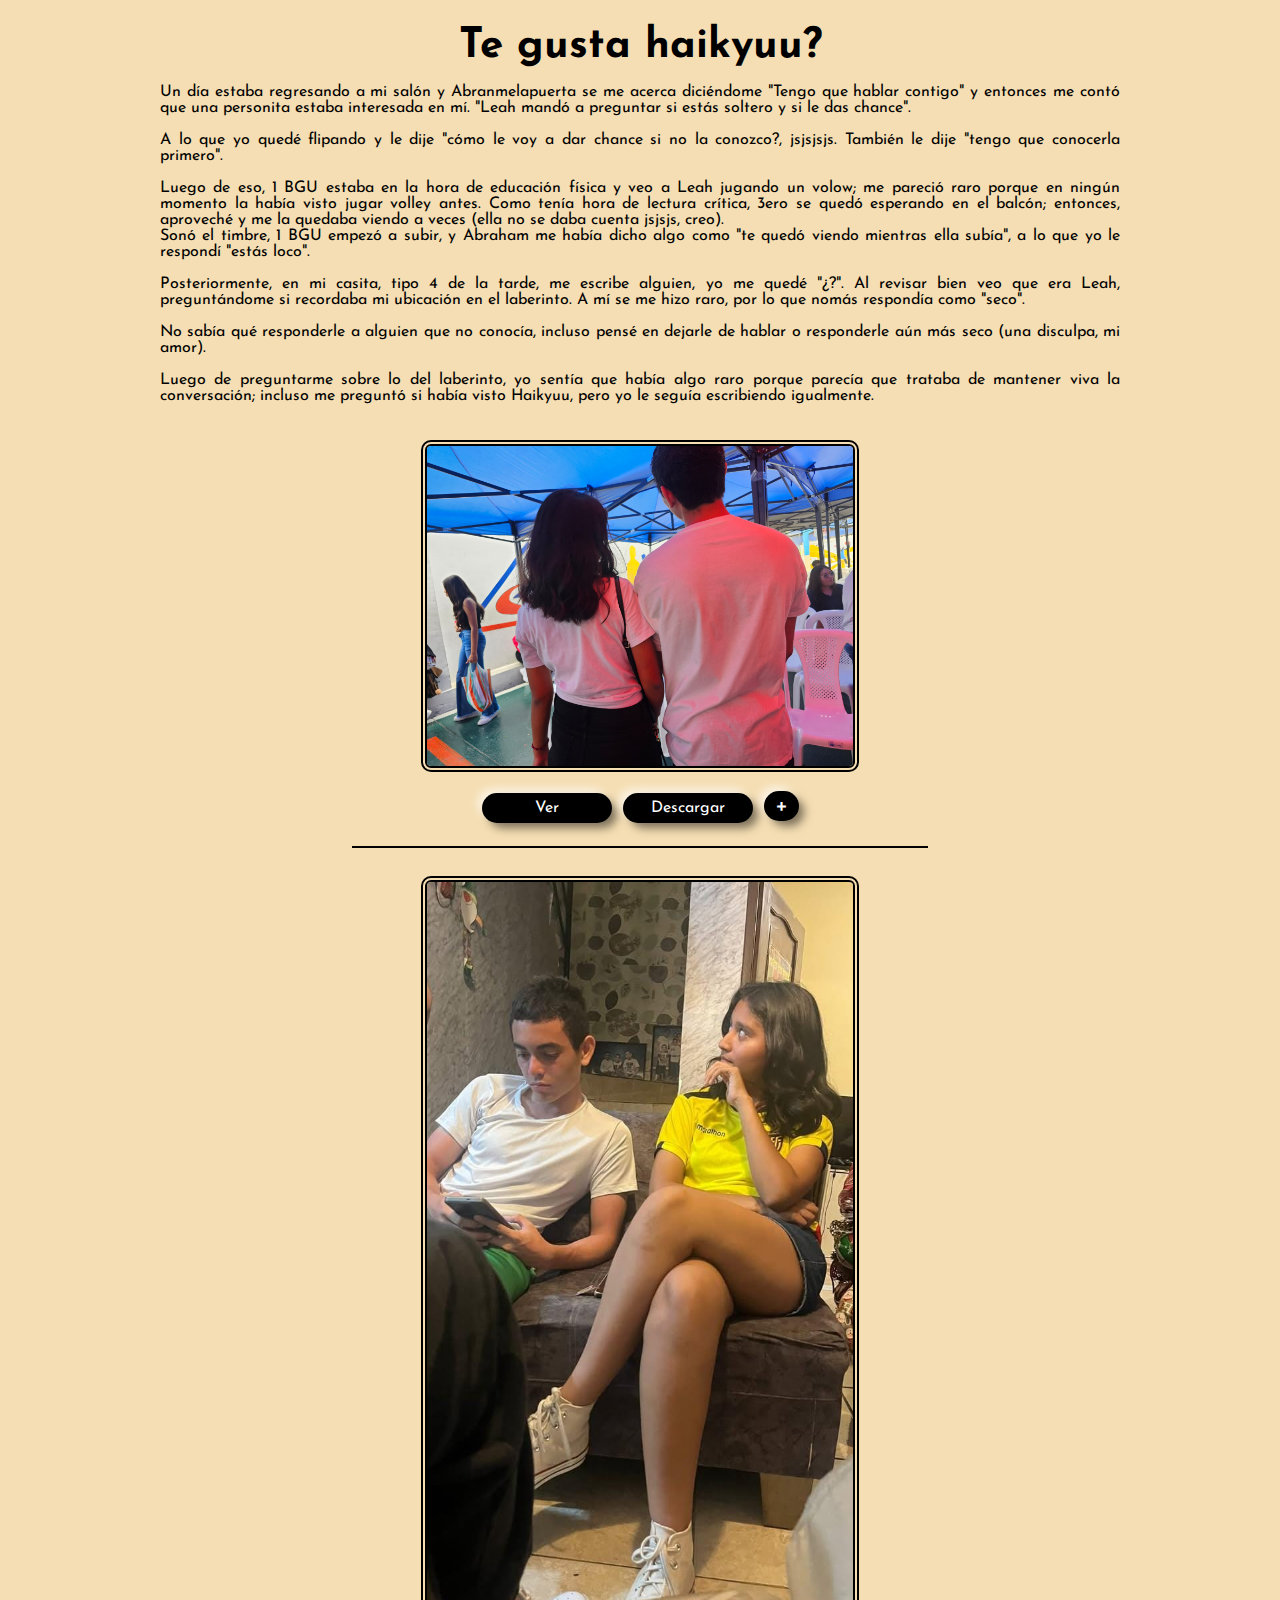
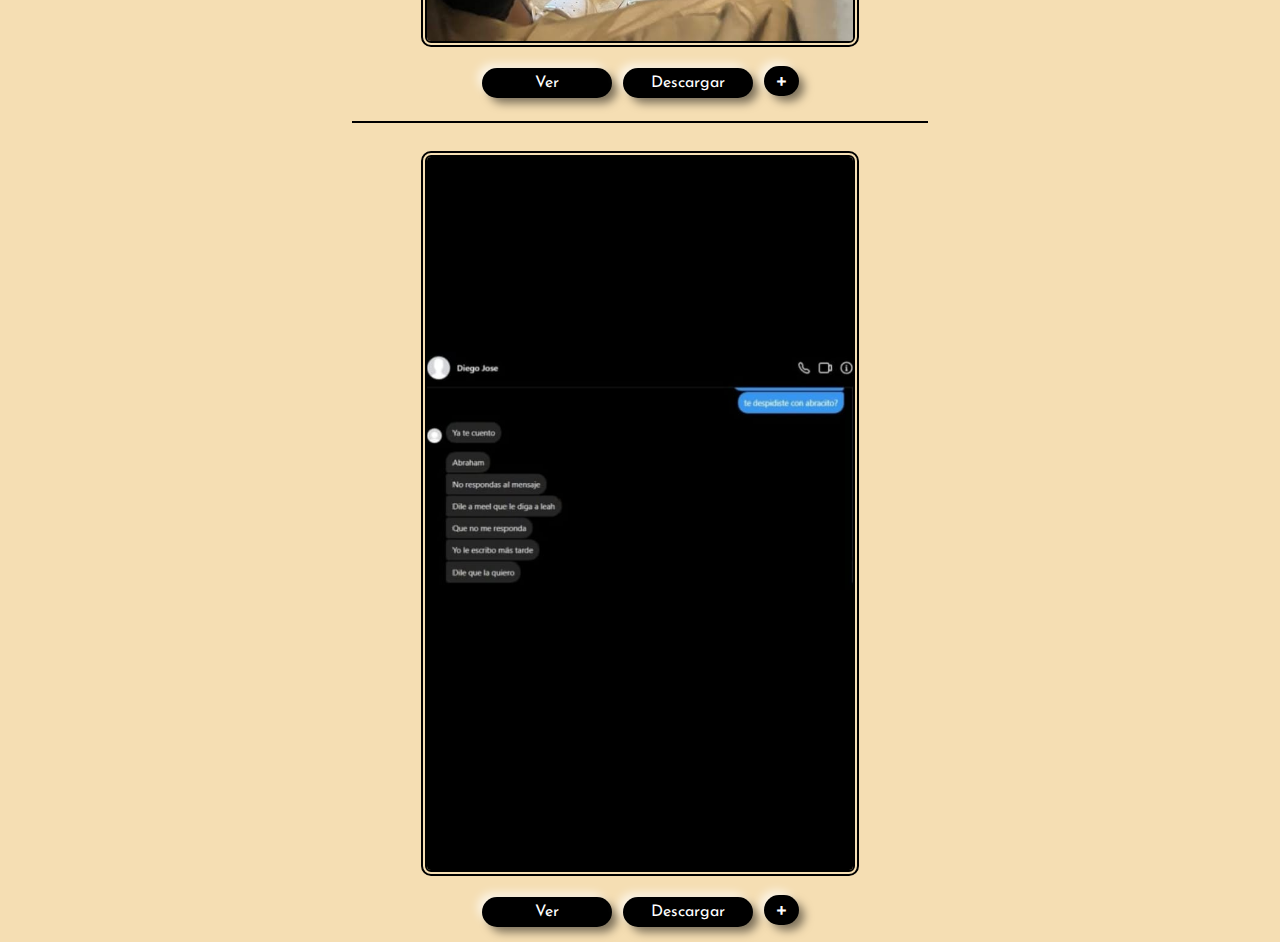
==== index.html @ f2c8a594 "nono" ====
<!DOCTYPE html>
<html>


    <head>
        <title>como saldra esto</title>
        <link rel="stylesheet" href="./styles.css">
        <meta name="viewport" content="width=device-width, initial-scale=1">
        <link rel="preconnect" href="https://fonts.googleapis.com">
        <link rel="preconnect" href="https://fonts.gstatic.com" crossorigin>
        <link href="https://fonts.googleapis.com/css2?family=Josefin+Sans:ital,wght@0,100..700;1,100..700&display=swap" rel="stylesheet">
        
    </head>

    <body>
        <h1>Te gusta haikyuu?</h1>
        <div class="images">
            <!--<p>Lorem ipsum dolor sit amet, consectetur adipiscing elit, sed do eiusmod tempor incididunt ut labore et dolore magna aliqua. Ut enim ad minim veniam, quis nostrud exercitation ullamco laboris nisi ut aliquip ex ea commodo consequat. Duis aute irure dolor in reprehenderit in voluptate velit esse cillum dolore eu fugiat nulla pariatur. Excepteur sint occaecat cupidatat non proident, sunt in culpa qui officia deserunt mollit anim id est laborum.</p> -->
            <p class="pc-parrafo">
            Un día estaba regresando a mi salón y Abranmelapuerta se me acerca diciéndome "Tengo que hablar contigo" y entonces me contó que una personita estaba interesada en mí. "Leah mandó a preguntar si estás soltero y si le das chance".<br><br>

            A lo que yo quedé flipando y le dije "cómo le voy a dar chance si no la conozco?, jsjsjsjs. También le dije "tengo que conocerla primero".<br><br>

            Luego de eso, 1 BGU estaba en la hora de educación física y veo a Leah jugando un volow; me pareció raro porque en ningún momento la había visto jugar volley antes. Como tenía hora de lectura crítica, 3ero se quedó esperando en el balcón; entonces, aproveché y me la quedaba viendo a veces (ella no se daba cuenta jsjsjs, creo).<br>

            Sonó el timbre, 1 BGU empezó a subir, y Abraham me había dicho algo como "te quedó viendo mientras ella subía", a lo que yo le respondí "estás loco".<br><br>

            Posteriormente, en mi casita, tipo 4 de la tarde, me escribe alguien, yo me quedé "¿?". Al revisar bien veo que era Leah, preguntándome si recordaba mi ubicación en el laberinto. A mí se me hizo raro, por lo que nomás respondía como "seco".<br><br>

            No sabía qué responderle a alguien que no conocía, incluso pensé en dejarle de hablar o responderle aún más seco (una disculpa, mi amor).<br><br>

            Luego de preguntarme sobre lo del laberinto, yo sentía que había algo raro porque parecía que trataba de mantener viva la conversación; incluso me preguntó si había visto Haikyuu, pero yo le seguía escribiendo igualmente.
            </p>

            <div class="images-div">
                <img class="div-img-toCry" src="./IMG/leahcow.jpg">
            </div>

            <div class="buttons">
               <a href="./IMG/leahcow.jpg" target="_blank"><button class="download">Ver</button></a><span></span>
               <a href="./IMG/leahcow.jpg" download><button class="download">Descargar</button></a><span></span>
               <button id="mobButton" class="download description"><a class="contigo">+</a></button>
            </div>

            <div class="mobile-parrafo">
                <p id="parrafoM" class="active">
                <span class="narradoPor">Narrado por Diego:</span>
                    Un día estaba regresando a mi salón y Abranmelapuerta se me acerca diciéndome "Tengo que hablar contigo" y entonces me contó que una personita estaba interesada en mí. "Leah mandó a preguntar si estás soltero y si le das chance".<br><br>

                    A lo que yo quedé flipando y le dije "cómo le voy a dar chance si no la conozco?, jsjsjsjs. También le dije "tengo que conocerla primero".<br><br>

                    Luego de eso, 1 BGU estaba en la hora de educación física y veo a Leah jugando un volow; me pareció raro porque en ningún momento la había visto jugar volley antes. Como tenía hora de lectura crítica, 3ero se quedó esperando en el balcón; entonces, aproveché y me la quedaba viendo a veces (ella no se daba cuenta jsjsjs, creo).<br>

                    Sonó el timbre, 1 BGU empezó a subir, y Abraham me había dicho algo como "te quedó viendo mientras ella subía", a lo que yo le respondí "estás loco".<br><br>

                    Posteriormente, en mi casita, tipo 4 de la tarde, me escribe alguien, yo me quedé "¿?". Al revisar bien veo que era Leah, preguntándome si recordaba mi ubicación en el laberinto. A mí se me hizo raro, por lo que nomás respondía como "seco".<br><br>

                    No sabía qué responderle a alguien que no conocía, incluso pensé en dejarle de hablar o responderle aún más seco (una disculpa, mi amor).<br><br>

                    Luego de preguntarme sobre lo del laberinto, yo sentía que había algo raro porque parecía que trataba de mantener viva la conversación; incluso me preguntó si había visto Haikyuu, pero yo le seguía escribiendo igualmente.
                </p>
                <!--<script src="./code.js"></script>-->
            </div>

            <hr>

            <div class="images-div">
                <img class="div-img-leahin" src="./IMG/leahin.jpg">
            </div>

            <div class="buttons">
               <a href="./IMG/leahin.jpg" target="_blank"><button class="download">Ver</button></a><span></span>
               <a href="./IMG/leahin.jpg" download><button class="download">Descargar</button></a><span></span>
               <button id="mobButton1" class="download description"><a class="contigo">+</a></button>
            </div>

            <div class="mobile-parrafo">
                <p id="parrafoM1" class="active">
                <span class="narradoPor">Narrado por Leah:</span>
Posteriormente a eso, Leah se sintió un poco triste, porque el señor Diego le hablaba con 0 ganas, entonces Leah le dijo a Abraham que le pregunté a Diego, si el si la quería conocerla en serio o no
Después de unos días, leah se enteró de que iba a haber una reunión en la casa de Diego, y la acompaño su amiguita meel.<br><br>

Leah y meel estaban esperando a los chicos cerca de la changa de durancity, al momento de que Leah vio a Diego le causa risa de que tenga la chaqueta de la promo, entonces se pusieron a caminar más adelante que Abraham y meel, y la conversación iba demasiado bien hasta que, llegamos a la casa de Dieguito, entramos, y los amigos de Diego empezaron a aplaudir, leah tenía ganas de matarse, comio galletas deliciosas.<br><br>
Al sentarnos misteriosamente la mano de Leah estaba muy cerca de la rodilla de Diego, y ella se quedó omg.<br><br>
A los pocos minutos de que Leah se tenía que ir, ella dijo en su mente 'bueno no pasó nada ya, but tengo que yo hacer algo, mmmmm le doy la manito? No la va a apartar, mmm lo agarro del brazo? Mmm tampoco, aaaa y si me recuesto en su hombro, omg Leah que pro eres' Diego estaba  distraído hablando con Carlos y Leah con mucho miedo se recuesta en su hombro, Diego en su mente dijo 'uy' y dió un brinco, mientras que Leah estaba super que roja, entonces ya era el momento de irse de Leah, y cabe recalcar que estaba lloviendo y no había luz,  entonces Leah le dice a Diego 'ya me tengo que ir' y viene Diego y me dice 'bueno bye' y eso a Leah le arrecho demasiado y me dijo 'de verdad no me vas a acompañar' y Diego dijo 'bueno está bien' salieron a dejar a Leah en su casa y vieron a los amigos de Diego regresar a su casa, Leah estaba estaba enojada porque Diego estaba demasiado lejos como que si ella mordiera, y al llegar casi a la casa de Leah, se dieron la manito
                </p>
                <script src="./code.js"></script>
            </div>            
                        
            <hr>

            <div class="images-div">
                <img class="div-img-uy" src="./IMG/uy.jpeg">
            </div>
            <div class="buttons">
               <a href="./IMG/uy.jpeg" target="_blank"><button class="download">Ver</button></a><span></span>
               <a href="./IMG/uy.jpeg" download><button class="download">Descargar</button></a><span></span>
               <button id="mobButton1" class="download description"><a class="contigo">+</a></button>
            </div>

            <div class="mobile-parrafo">
                <p id="parrafoM1" class="active">
                    <span class="narradoPor">Narrado por Diego:</span>

                </p>
                <script src="./code.js"></script>
            </div>

        </div>

    </body>

</html>
---- styles.css ----
body {
    margin: 0;
    height: 100%;
    padding: 0;
    background: #F5DEB3;
    width: 100vw;
    font-family: "Josefin Sans", serif;
}

body {
    /*background: #1DB954;*/
}

h1 {
    font-size: 42px;
    margin: 0px;
    padding-top: 25px;
    text-align: center;
}



/*
.images {
    width: 75%;
    margin: auto;
    margin-top: 40px;
    text-align:center;
    background: #14823B;
    border: 4px solid #ffffff;
    border-radius: 30px;
    padding-top: 50px;
    padding-bottom: 30px;
    box-shadow: 7px 7px 10px -1px #1DB954, -6px -6px 10px -1px #14823B;
}
*/
.images {
    width: 75%;
    margin: auto;
    text-align: justify;
}


.images-div {
    margin: auto;
    text-align: center;
}



.div-img-toCry {
    width: 426.6px;
    height: 320px;
    border-radius: 10px;
    border: double 6px #000;
    display: inline-block;
    margin-top: 20px;
    /*margin-bottom: 30px;*/
}
.div-img-leahin {
    width: 426.6px;
    margin-top: 20px;
    border-radius: 10px;
    display: inline-block;
    border: double 6px #000;
}
.div-img-uy {
    width: 426.6px;
    margin-top: 20px;
    border-radius: 10px;
    display: inline-block;
    border: double 6px #000;
}

.buttons {
    padding: 15px;
    text-align: center;
}

button {
    margin: 0 !important;
}

.download {
    margin: 10px 0px 10px 0px;
    width: 130px;
    height: 30px;
    border: none;
    color: #fff;
    font-size: 16px;
    border-radius: 30px;
    background: #000;
    /*border: solid 4px #0B4F30*/;
    box-shadow: 6px 6px 10px -1px rgba(0, 0, 0, 0.5), -5px -5px 10px -1px rgba(255, 255, 255, 0.7);
    font-family: "Josefin Sans", serif;
}
.download:hover {
    cursor: pointer;
}

.description {
    width: 35px;
    font-size: 24px;
    border-radius: 50px;
}


span {
    display: inline-block;
    margin: 0px 3px 0px 3px;
}
.narradoPor {
    display: block;
    margin: 0;
    margin-bottom: 5px;
    font-style: italic;
}

hr {
    width: 60%;
    height: 2px;
    background: #000;
    border: none;
    /*box-shadow: 0px 0px 4px 3px #000;*/
}

.div-img-manCow {
    width: 480px;
    height: 1066px;
    margin-top: 20px;
    /*border: 6px solid #1DB954;*/ 
    border-radius: 10px;
    display: inline-block;
}

#parrafoM {
    opacity: 0;
    display: none;
    transition: opacity 0.5s ease-in-out;
}

#parrafoM1 {
    opacity: 0;
    display: none;
    transition: opacity 0.5s ease-in-out;
}

@media only screen and (max-width: 600px) {
    .pc-parrafo {
        display: none;
    }

    .active {
        display: block !important;
    }

    h1 {
        font-size: 36px;
        padding-top: 35px;
    }

    p {
        font-size: 18px;
    }

    .div-img-toCry {
        width: 256px;
        height: 192px;
        margin-top: 10px;
    }
    .div-img-leahin {
        width: 256px;
        margin-top: 30px;
    }
    .div-img-uy {
        width: 256px;
        margin-top: 30px;
    }

    .download {
        width: 89px;
        font-size: 14px;
    }
    .description {
        width: 35px;
        height: 30px;
        font-size: 14px;
        margin: 0;


    }
    .contigo {
        line-height: 1;
        font-size: 20px;
    }

    .active {
        opacity: 1 !important;
    }

}
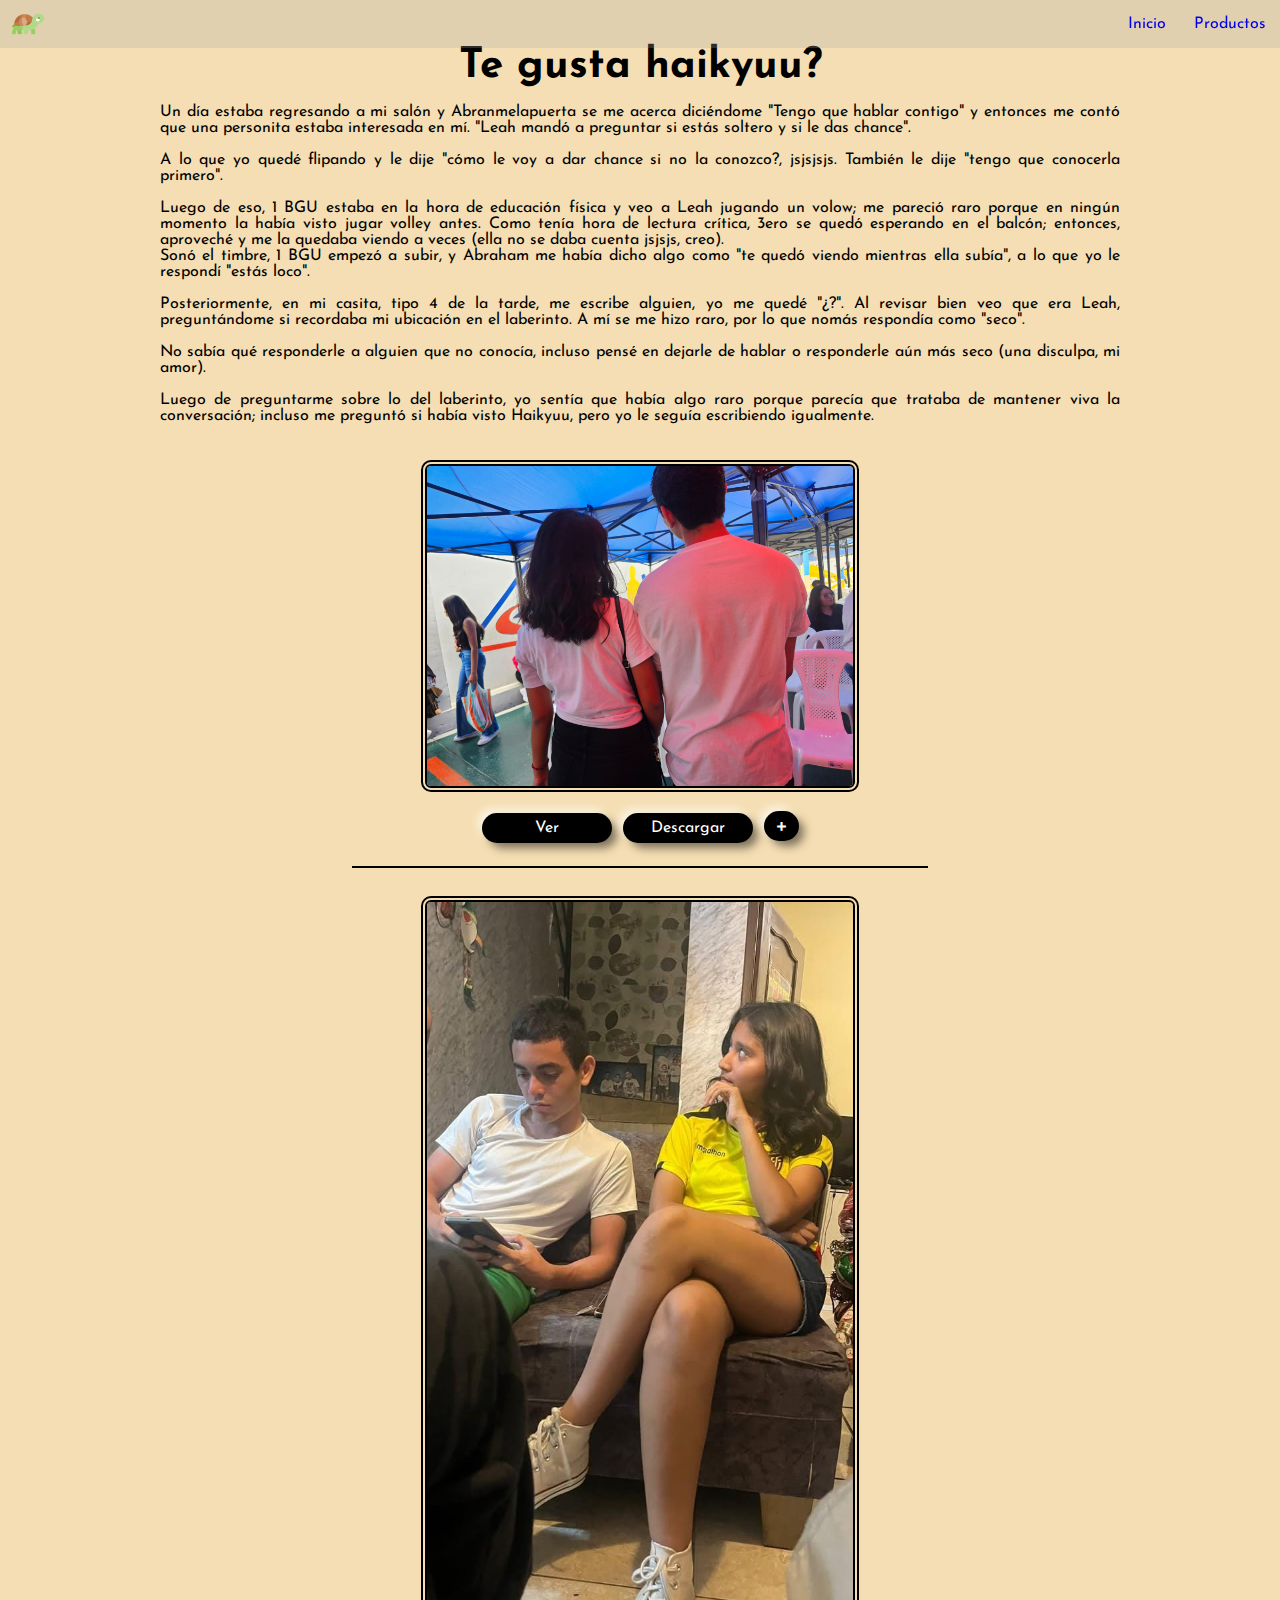
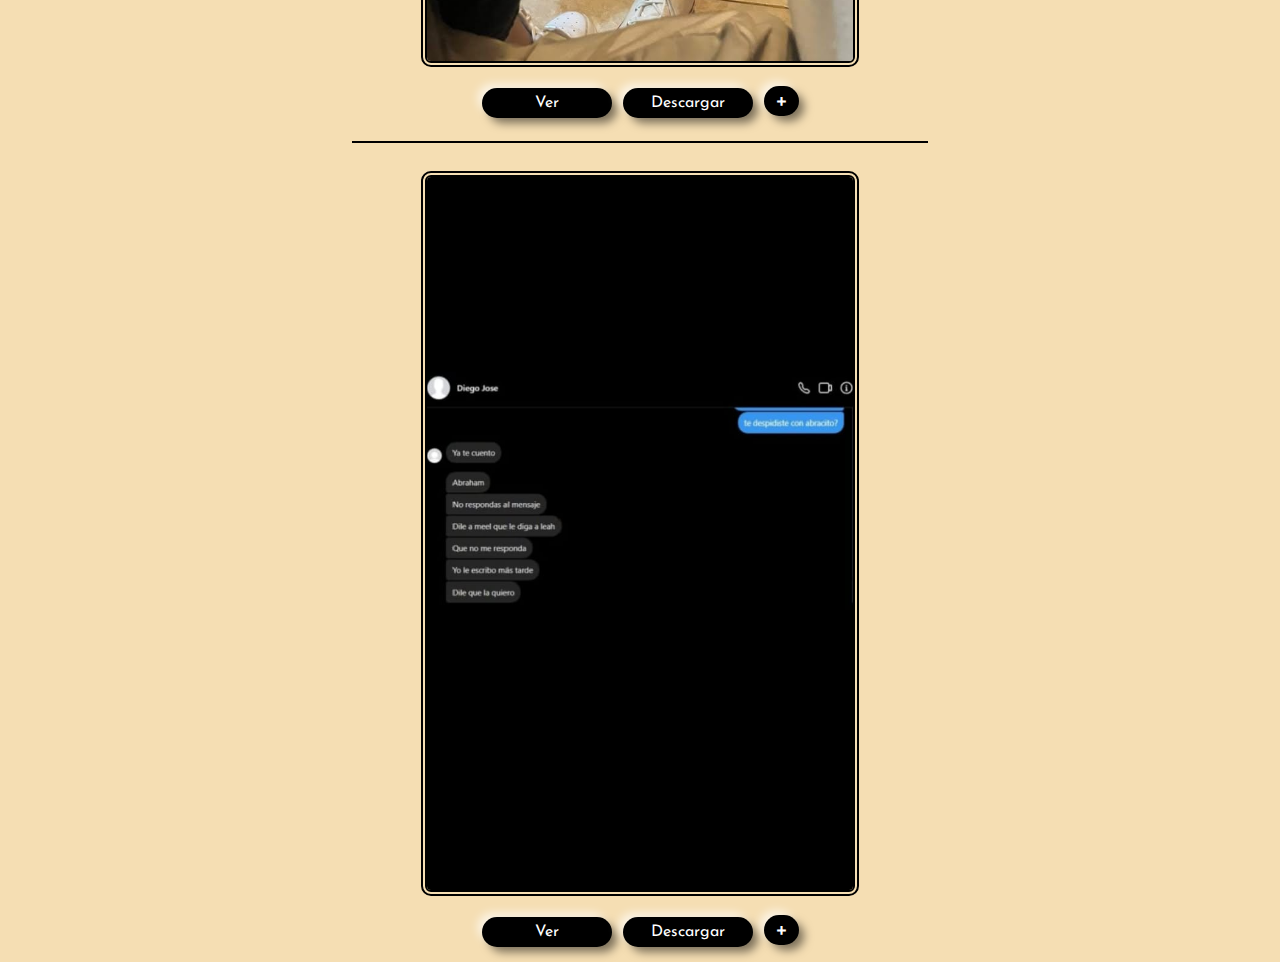
==== commit fc856454: "nonon" ====
--- a/index.html
+++ b/index.html
@@ -1,7 +1,5 @@
 <!DOCTYPE html>
 <html>
-
-
     <head>
         <title>como saldra esto</title>
         <link rel="stylesheet" href="./styles.css">
@@ -9,10 +7,22 @@
         <link rel="preconnect" href="https://fonts.googleapis.com">
         <link rel="preconnect" href="https://fonts.gstatic.com" crossorigin>
         <link href="https://fonts.googleapis.com/css2?family=Josefin+Sans:ital,wght@0,100..700;1,100..700&display=swap" rel="stylesheet">
-        
     </head>
 
     <body>
+        <div class="navegation">
+            <nav class="barra-navegacion">
+                <li style="list-style-type: none;">
+                    <a href="#"><img class="tortuga" src="./icon/tortuga.png" alt=""></a>
+                </li>
+                <div class="container">
+                    <ul>
+                        <li><a href="#">Inicio</a></li>
+                        <li><a href="./gallery.html">Productos</a></li>
+                    </ul>             
+                </div>
+            </nav>
+        </div>
         <h1>Te gusta haikyuu?</h1>
         <div class="images">
             <!--<p>Lorem ipsum dolor sit amet, consectetur adipiscing elit, sed do eiusmod tempor incididunt ut labore et dolore magna aliqua. Ut enim ad minim veniam, quis nostrud exercitation ullamco laboris nisi ut aliquip ex ea commodo consequat. Duis aute irure dolor in reprehenderit in voluptate velit esse cillum dolore eu fugiat nulla pariatur. Excepteur sint occaecat cupidatat non proident, sunt in culpa qui officia deserunt mollit anim id est laborum.</p> -->
@@ -102,6 +112,7 @@
                 <p id="parrafoM1" class="active">
                     <span class="narradoPor">Narrado por Diego:</span>
 
+
                 </p>
                 <script src="./code.js"></script>
             </div>
--- a/styles.css
+++ b/styles.css
@@ -8,8 +8,54 @@
 }
 
 body {
-    /*background: #1DB954;*/
-}
+  margin-top: 20px;
+}
+
+.tortuga {
+  width: 32px;
+  margin: 14px 10px 10px 12px;
+}
+
+nav {
+  background-color: #aaa4;
+  height: 48px;
+  width: 100vw;
+  display: flex;
+  justify-content: space-between;
+  align-items: center;
+  position: fixed;
+  z-index: 2;
+}
+
+nav {
+  top: 0;
+} 
+
+
+.navegation {
+  position: relative;
+  width: 100vw;
+}
+
+
+nav .container {
+  margin: 0;
+}
+
+nav ul {
+  list-style-type: none;
+  margin: 0;
+  padding: 0;
+  display: flex;
+}
+
+nav ul li {
+  margin: 0 14px; 
+}
+nav ul li a {
+  text-decoration: none;
+}
+
 
 h1 {
     font-size: 42px;
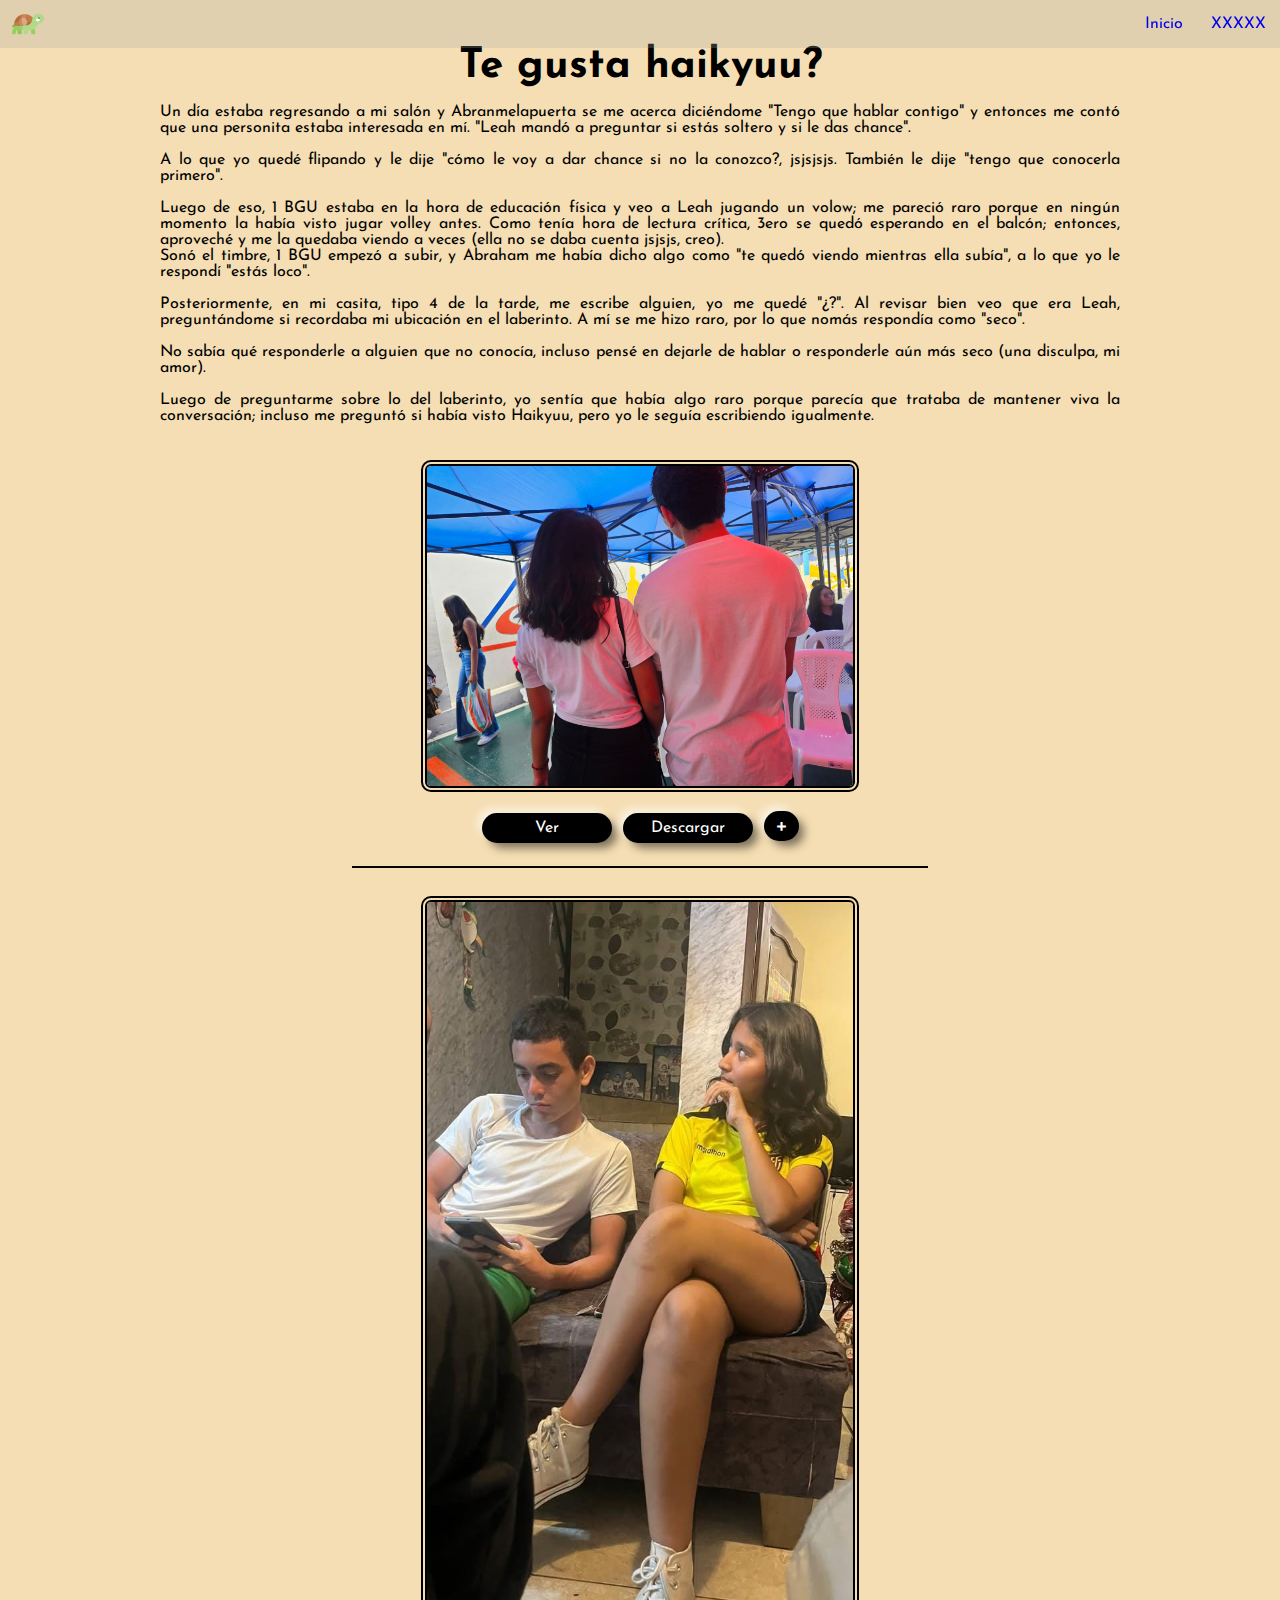
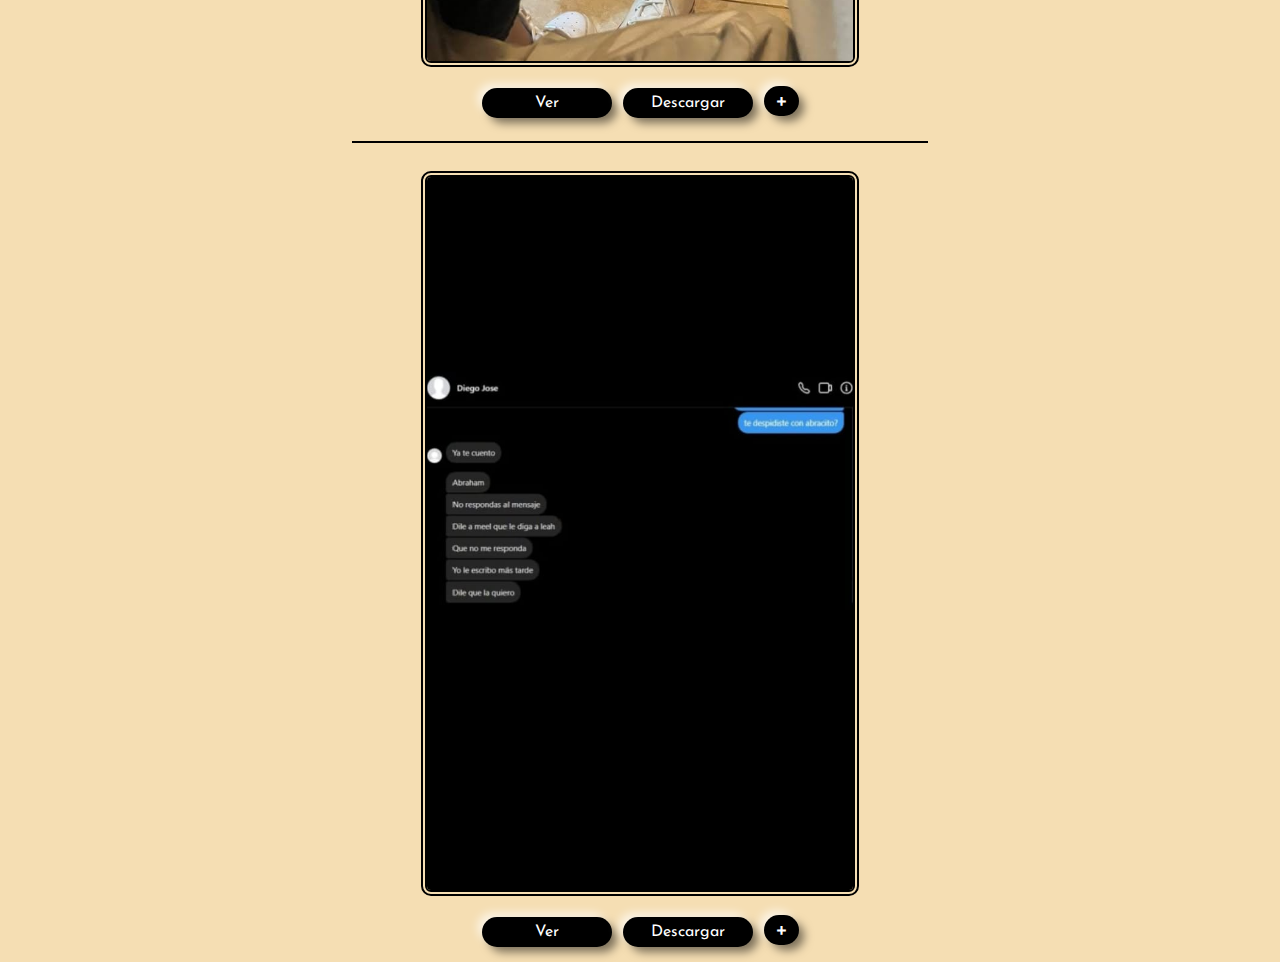
==== commit caa883a8: "apura" ====
--- a/index.html
+++ b/index.html
@@ -18,7 +18,7 @@
                 <div class="container">
                     <ul>
                         <li><a href="#">Inicio</a></li>
-                        <li><a href="./gallery.html">Productos</a></li>
+                        <li><a href="./gallery.html">XXXXX</a></li>
                     </ul>             
                 </div>
             </nav>
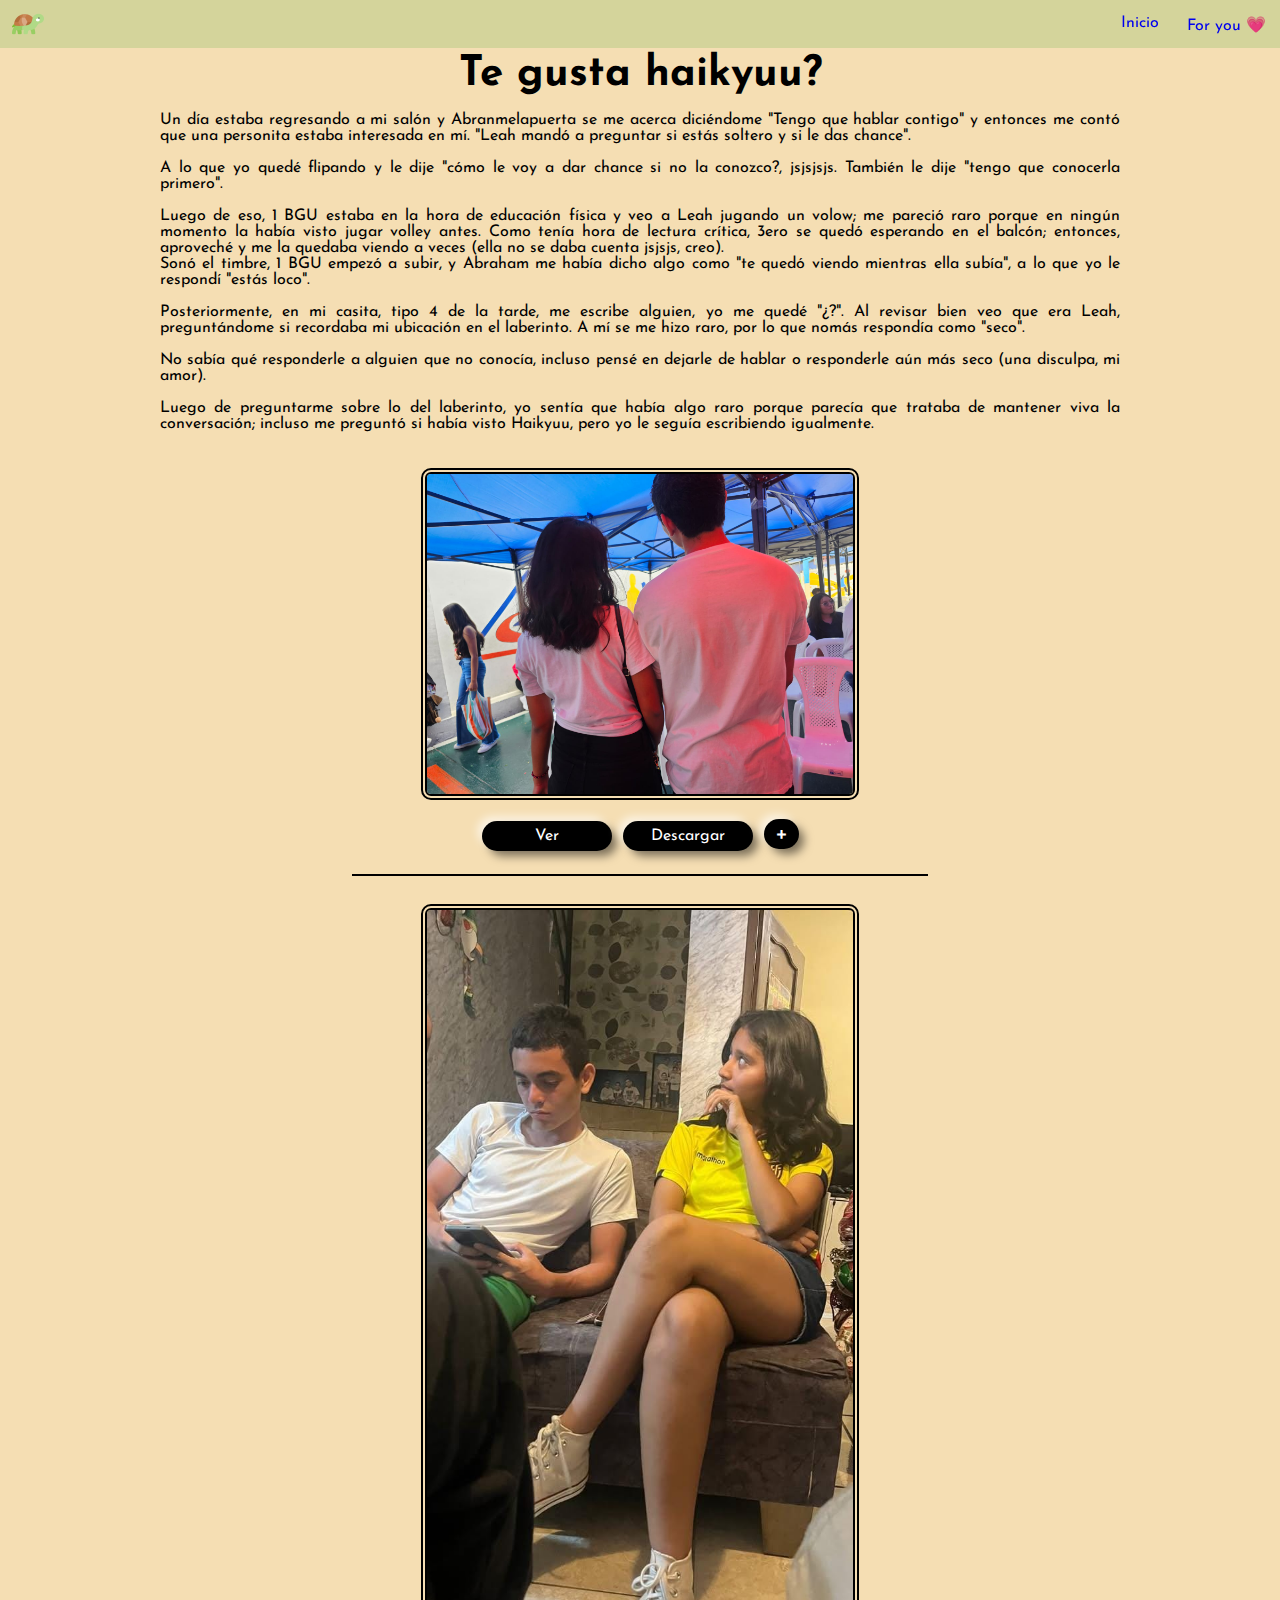
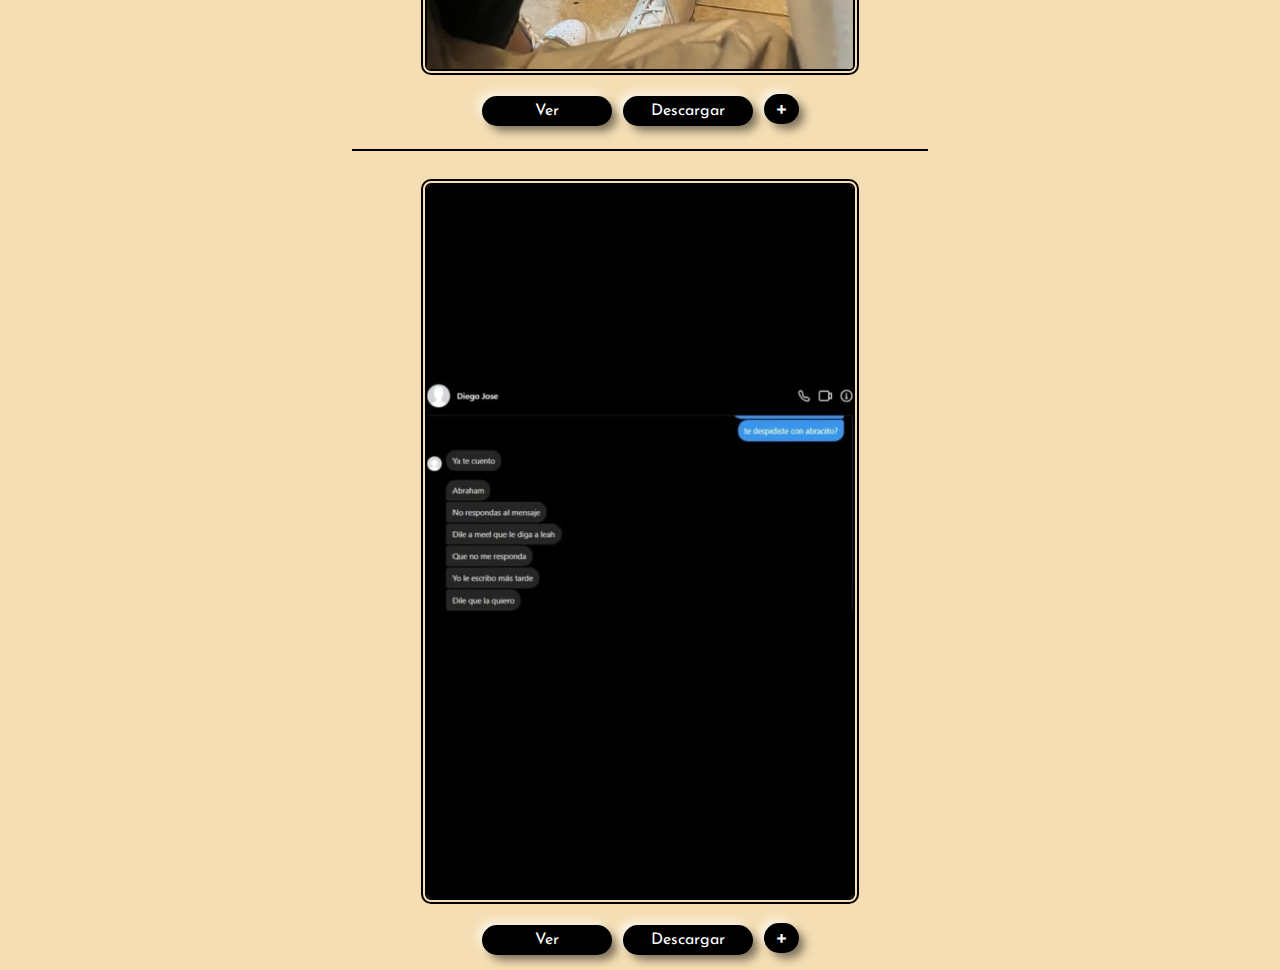
==== commit 654cb28b: "no" ====
--- a/index.html
+++ b/index.html
@@ -18,7 +18,7 @@
                 <div class="container">
                     <ul>
                         <li><a href="#">Inicio</a></li>
-                        <li><a href="./gallery.html">XXXXX</a></li>
+                        <li><a href="./gallery.html">For you 💗</a></li>
                     </ul>             
                 </div>
             </nav>
--- a/styles.css
+++ b/styles.css
@@ -8,7 +8,7 @@
 }
 
 body {
-  margin-top: 20px;
+  margin-top: 28px;
 }
 
 .tortuga {
@@ -17,7 +17,7 @@
 }
 
 nav {
-  background-color: #aaa4;
+  background-color: rgba(162, 197, 121, 0.4);
   height: 48px;
   width: 100vw;
   display: flex;
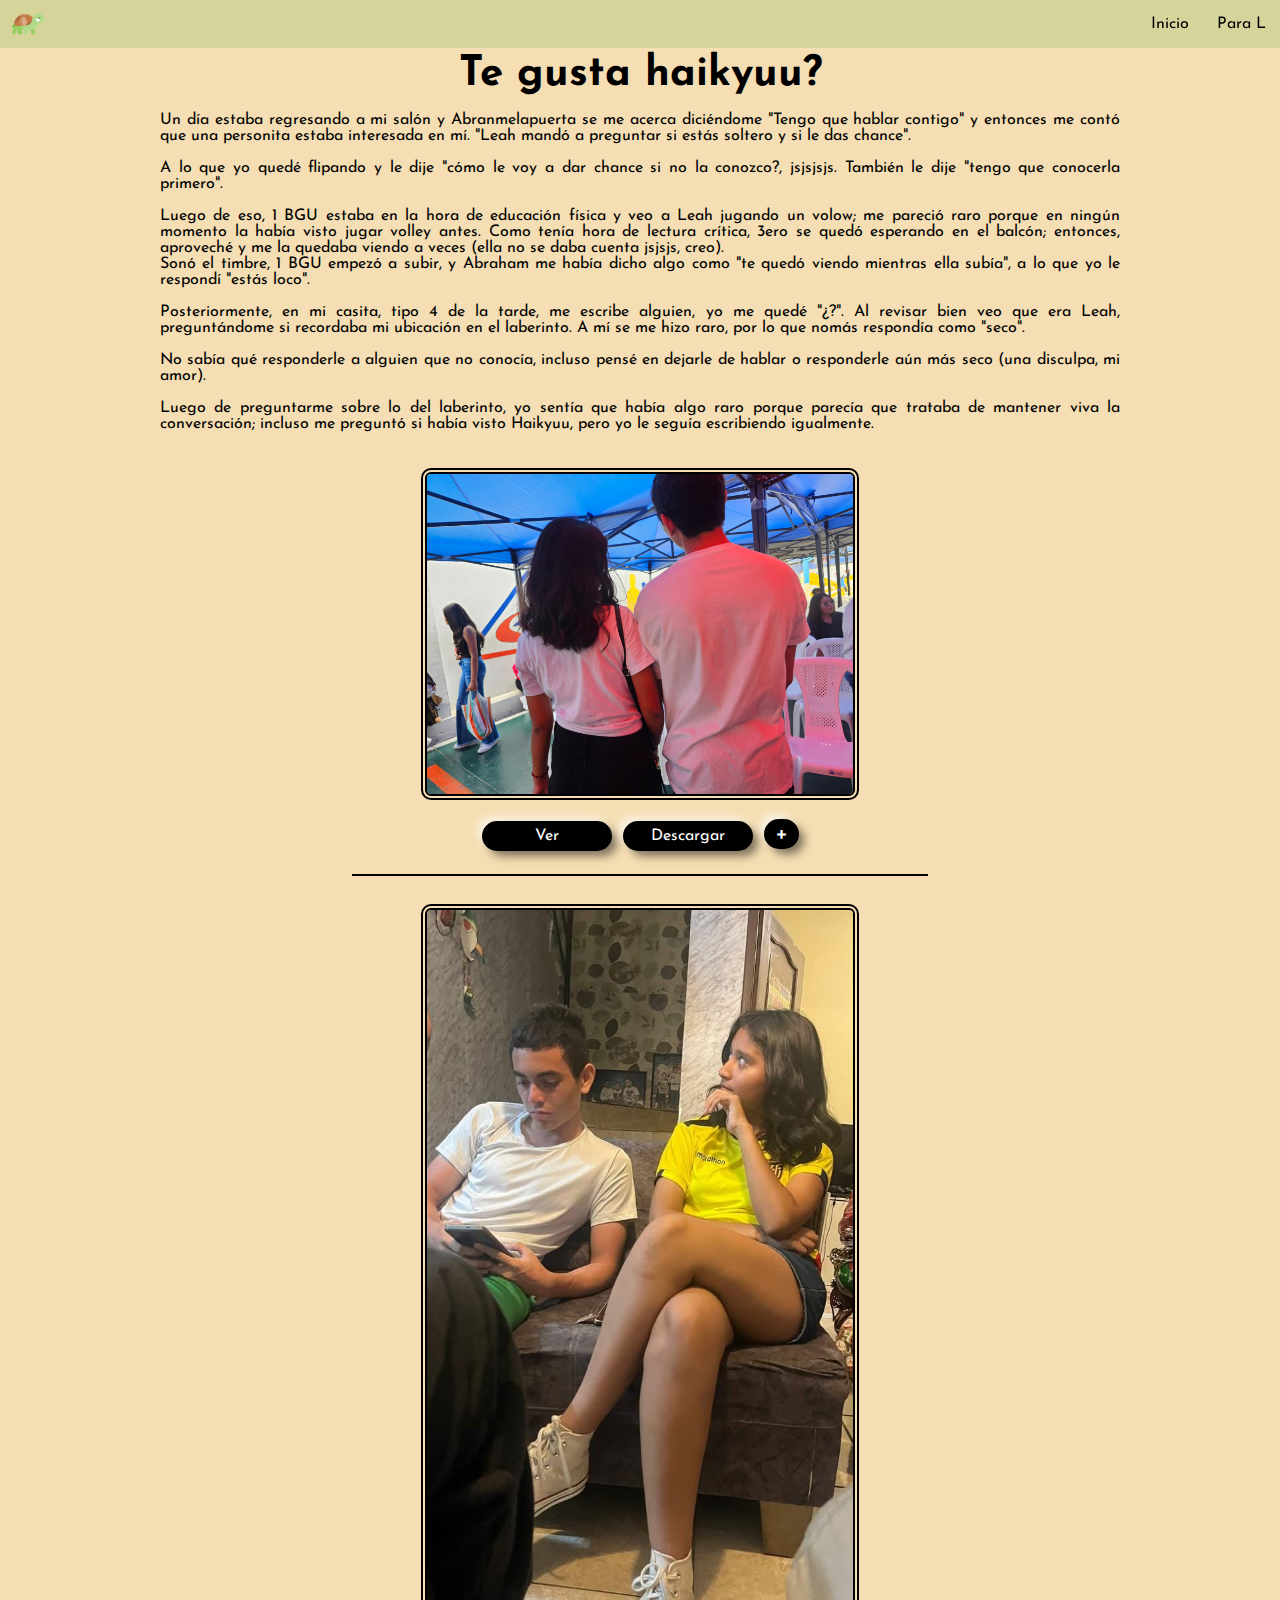
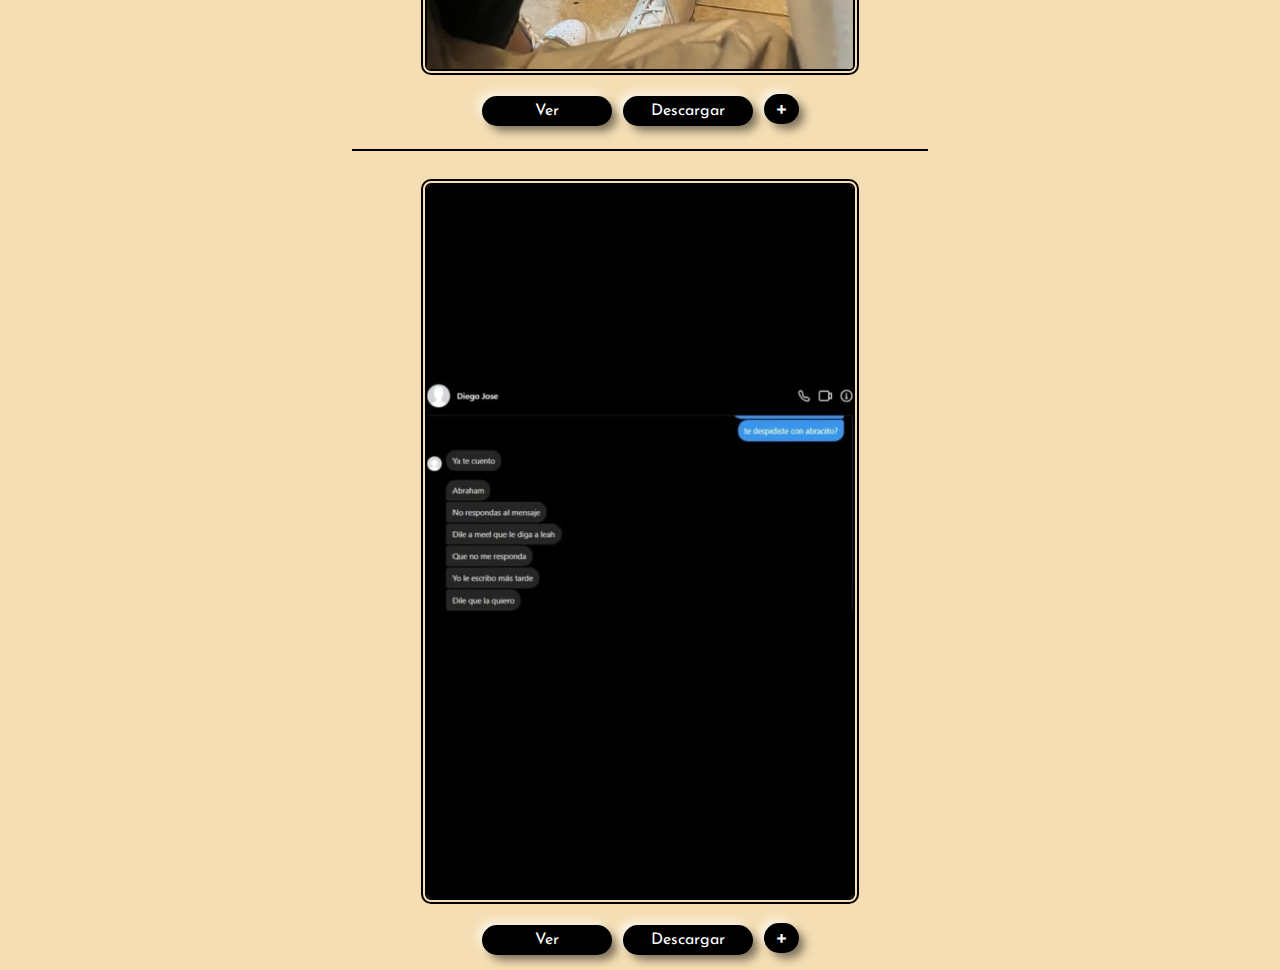
==== commit da716f3f: "sssa" ====
--- a/index.html
+++ b/index.html
@@ -18,7 +18,7 @@
                 <div class="container">
                     <ul>
                         <li><a href="#">Inicio</a></li>
-                        <li><a href="./gallery.html">For you 💗</a></li>
+                        <li><a href="./gallery.html">Para L</a></li>
                     </ul>             
                 </div>
             </nav>
--- a/styles.css
+++ b/styles.css
@@ -54,6 +54,7 @@
 }
 nav ul li a {
   text-decoration: none;
+  color: #000;
 }
 
 
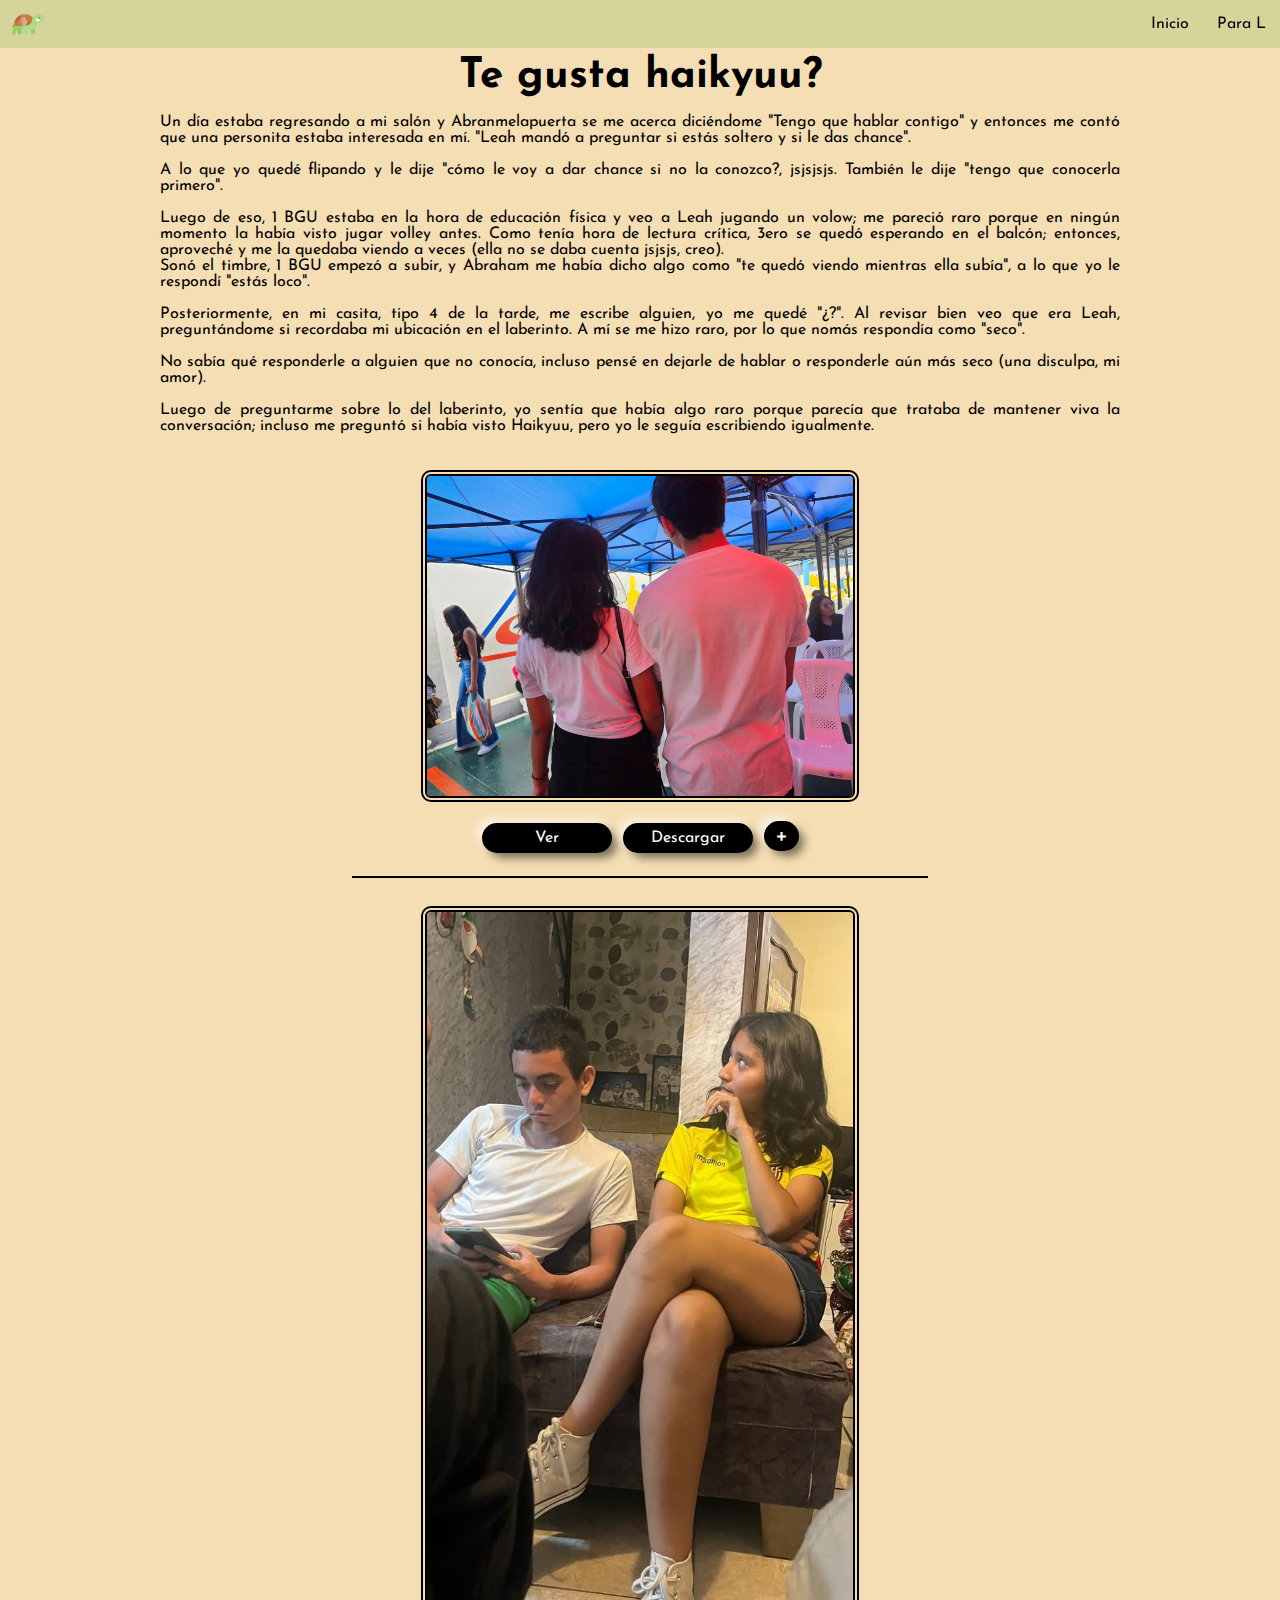
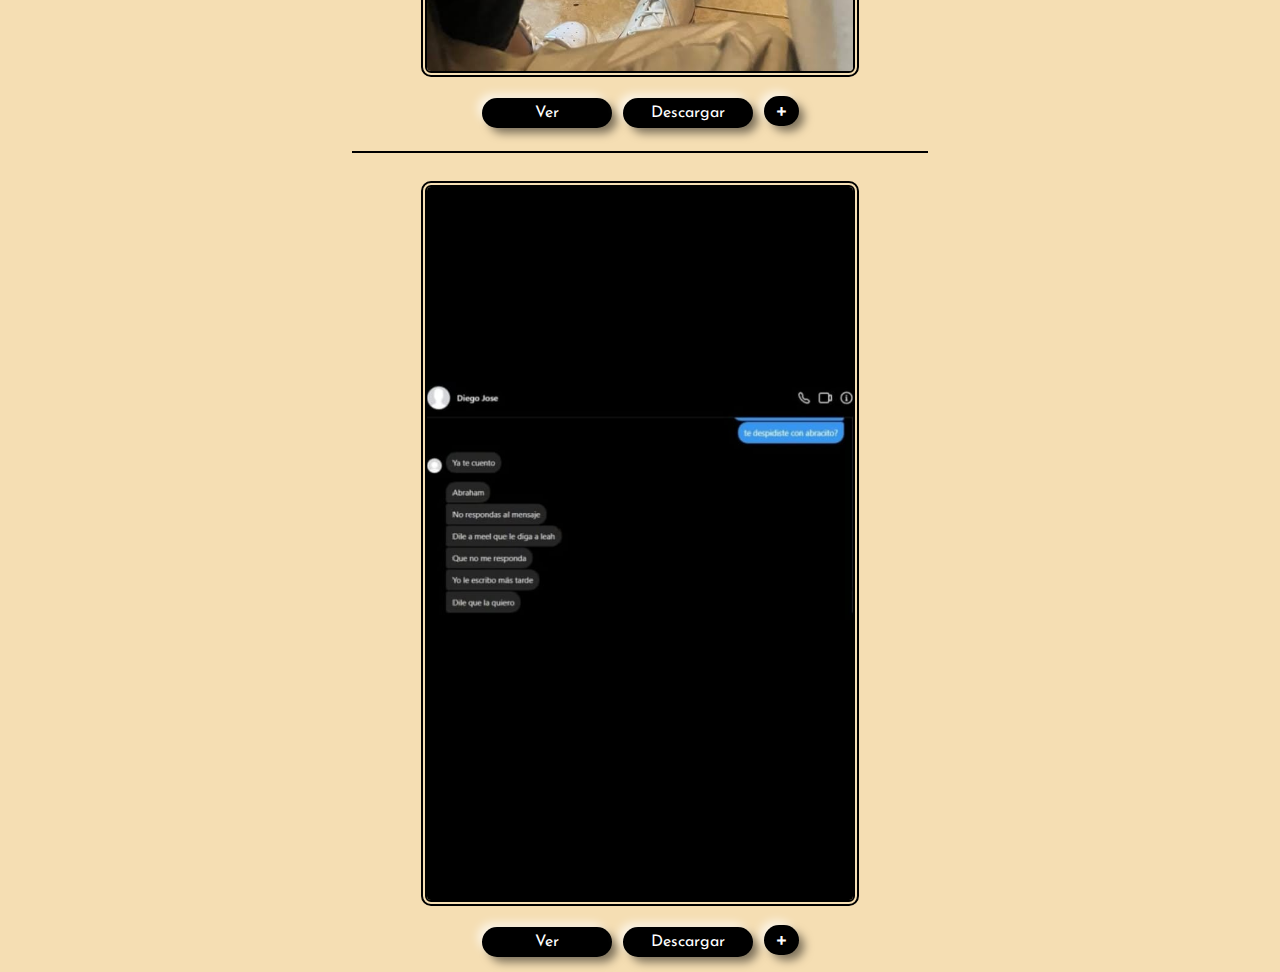
==== commit 81bf01fb: "sno" ====
--- a/index.html
+++ b/index.html
@@ -18,7 +18,7 @@
                 <div class="container">
                     <ul>
                         <li><a href="#">Inicio</a></li>
-                        <li><a href="./gallery.html">Para L</a></li>
+                        <li><a href="./HTML/leah.html" target="_blank">Para L</a></li>
                     </ul>             
                 </div>
             </nav>
--- a/styles.css
+++ b/styles.css
@@ -8,7 +8,7 @@
 }
 
 body {
-  margin-top: 28px;
+  margin-top: 30px;
 }
 
 .tortuga {
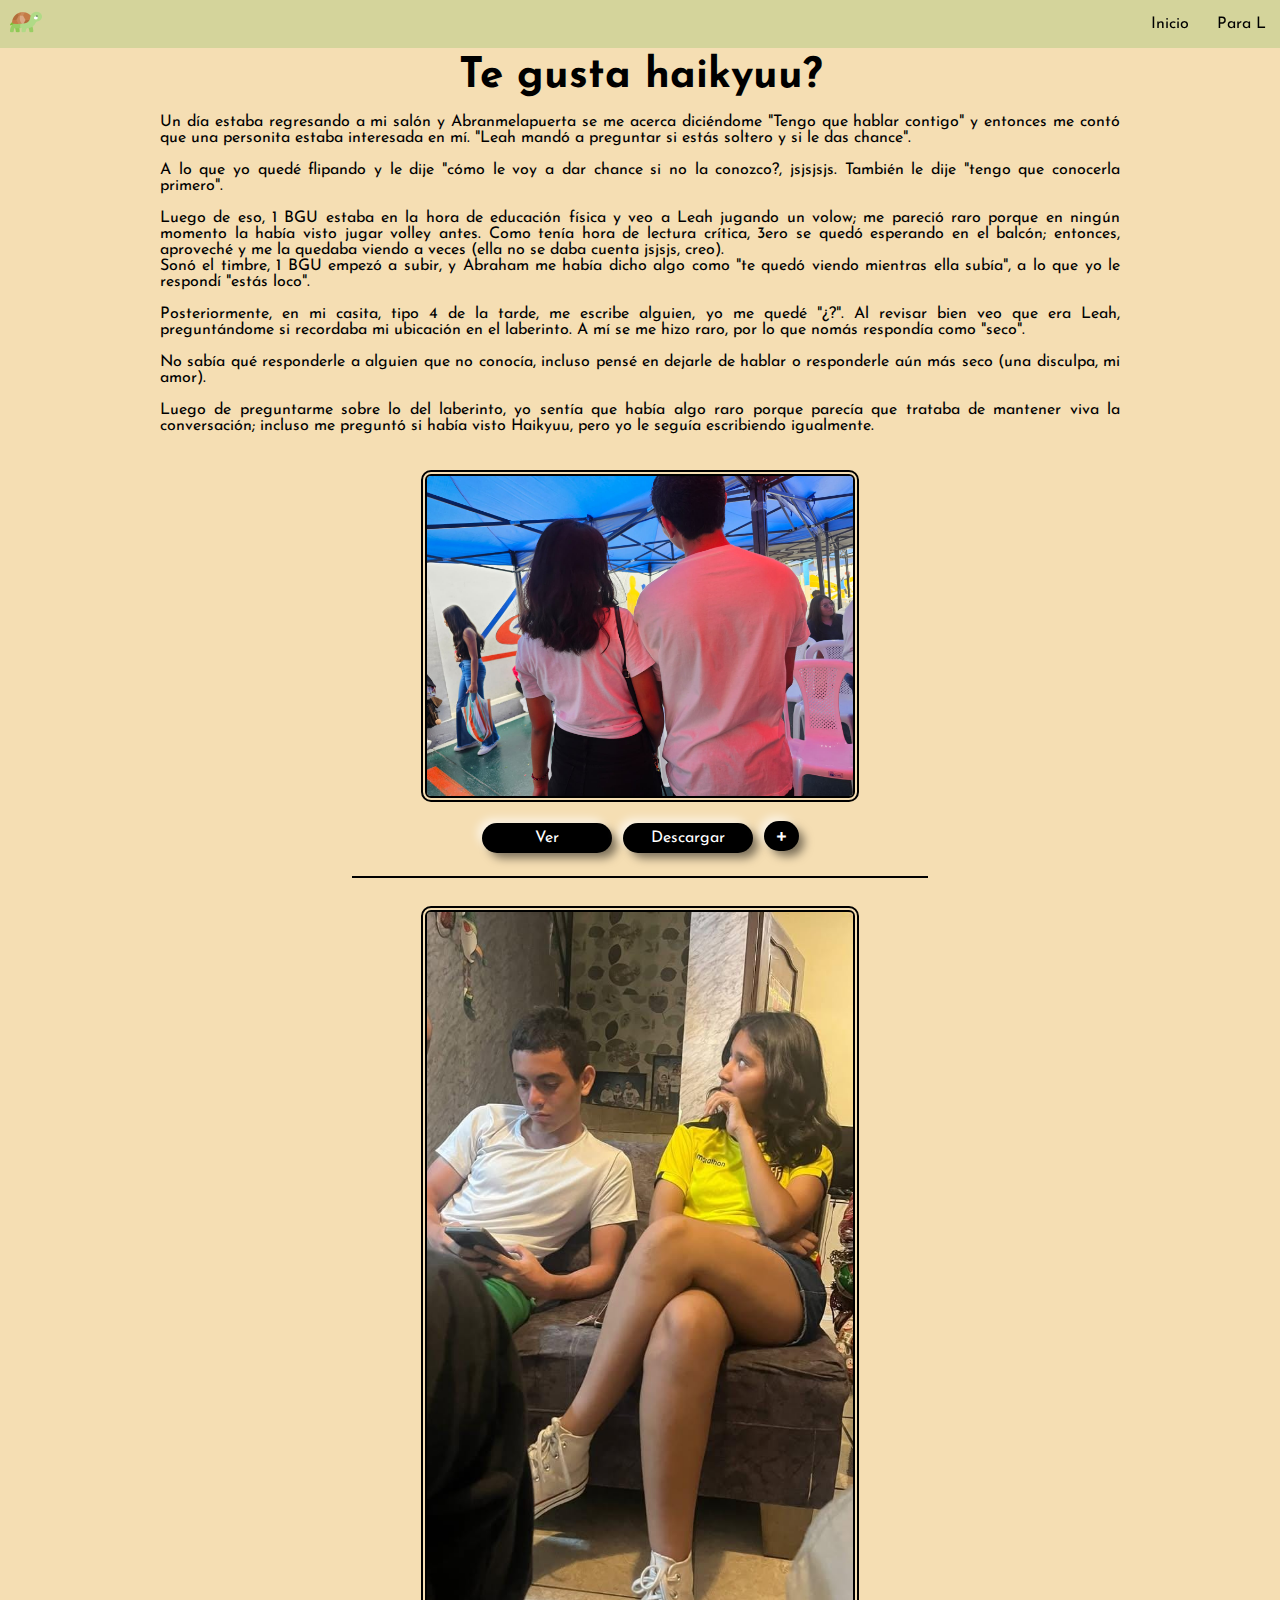
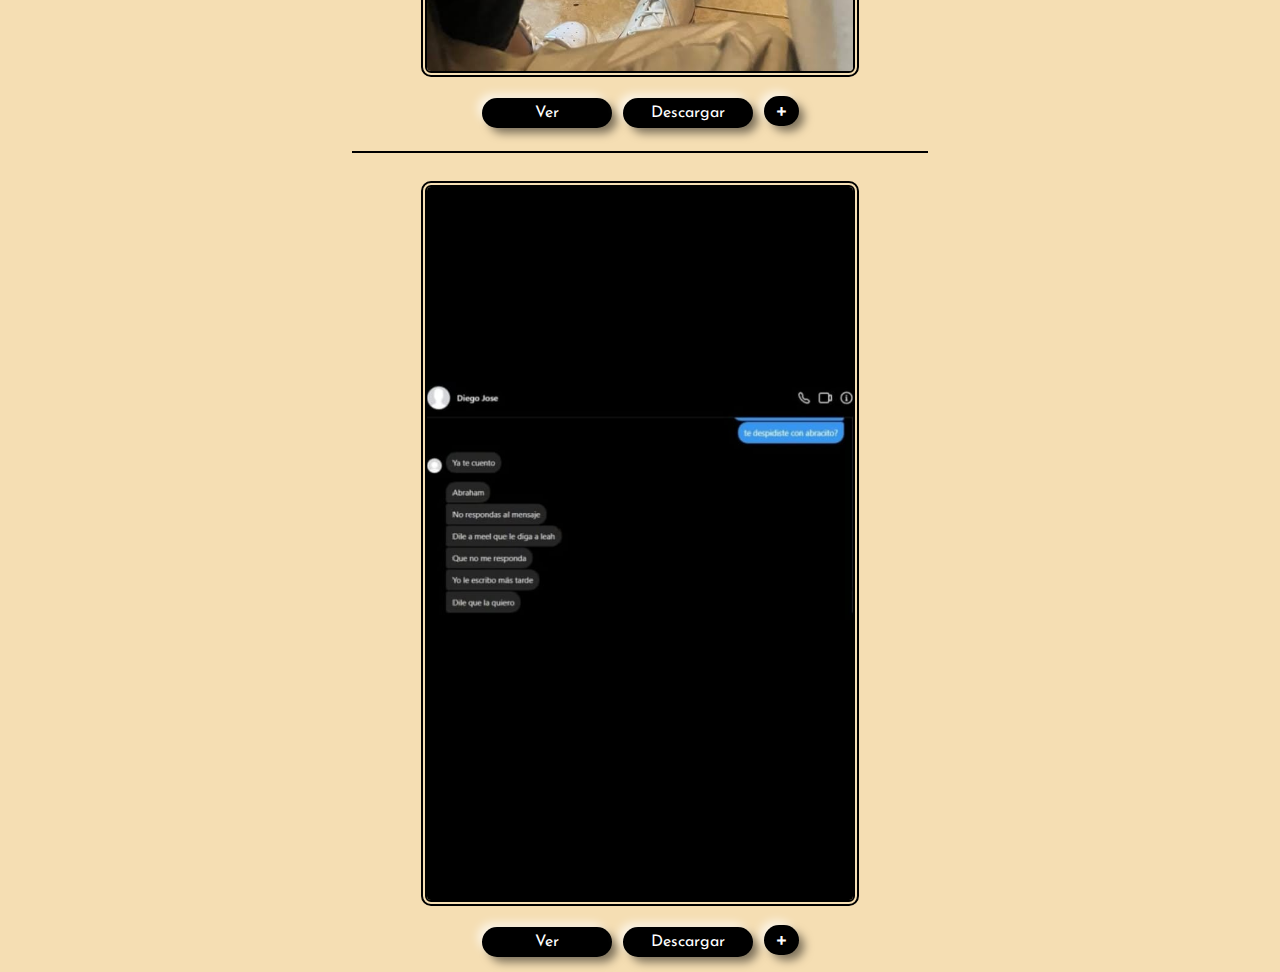
==== commit 02a24061: "loook" ====
--- a/index.html
+++ b/index.html
@@ -18,11 +18,12 @@
                 <div class="container">
                     <ul>
                         <li><a href="#">Inicio</a></li>
-                        <li><a href="./HTML/leah.html" target="_blank">Para L</a></li>
+                        <li><a href="./HTML/leah.html">Para L</a></li>
                     </ul>             
                 </div>
             </nav>
         </div>
+        <script src="./Js/nav.js"></script>
         <h1>Te gusta haikyuu?</h1>
         <div class="images">
             <!--<p>Lorem ipsum dolor sit amet, consectetur adipiscing elit, sed do eiusmod tempor incididunt ut labore et dolore magna aliqua. Ut enim ad minim veniam, quis nostrud exercitation ullamco laboris nisi ut aliquip ex ea commodo consequat. Duis aute irure dolor in reprehenderit in voluptate velit esse cillum dolore eu fugiat nulla pariatur. Excepteur sint occaecat cupidatat non proident, sunt in culpa qui officia deserunt mollit anim id est laborum.</p> -->
--- a/styles.css
+++ b/styles.css
@@ -12,8 +12,15 @@
 }
 
 .tortuga {
+  outline: none;
+  -webkit-tap-highlight-color: transparent;
   width: 32px;
-  margin: 14px 10px 10px 12px;
+  margin: 10px;
+}
+
+.cambio-color {
+  background: rgba(162, 197, 121, 0.99);
+  transition: all 1s;
 }
 
 nav {
@@ -56,6 +63,7 @@
   text-decoration: none;
   color: #000;
 }
+
 
 
 h1 {
@@ -203,7 +211,7 @@
 
     h1 {
         font-size: 36px;
-        padding-top: 35px;
+        padding-top: 42px;
     }
 
     p {
